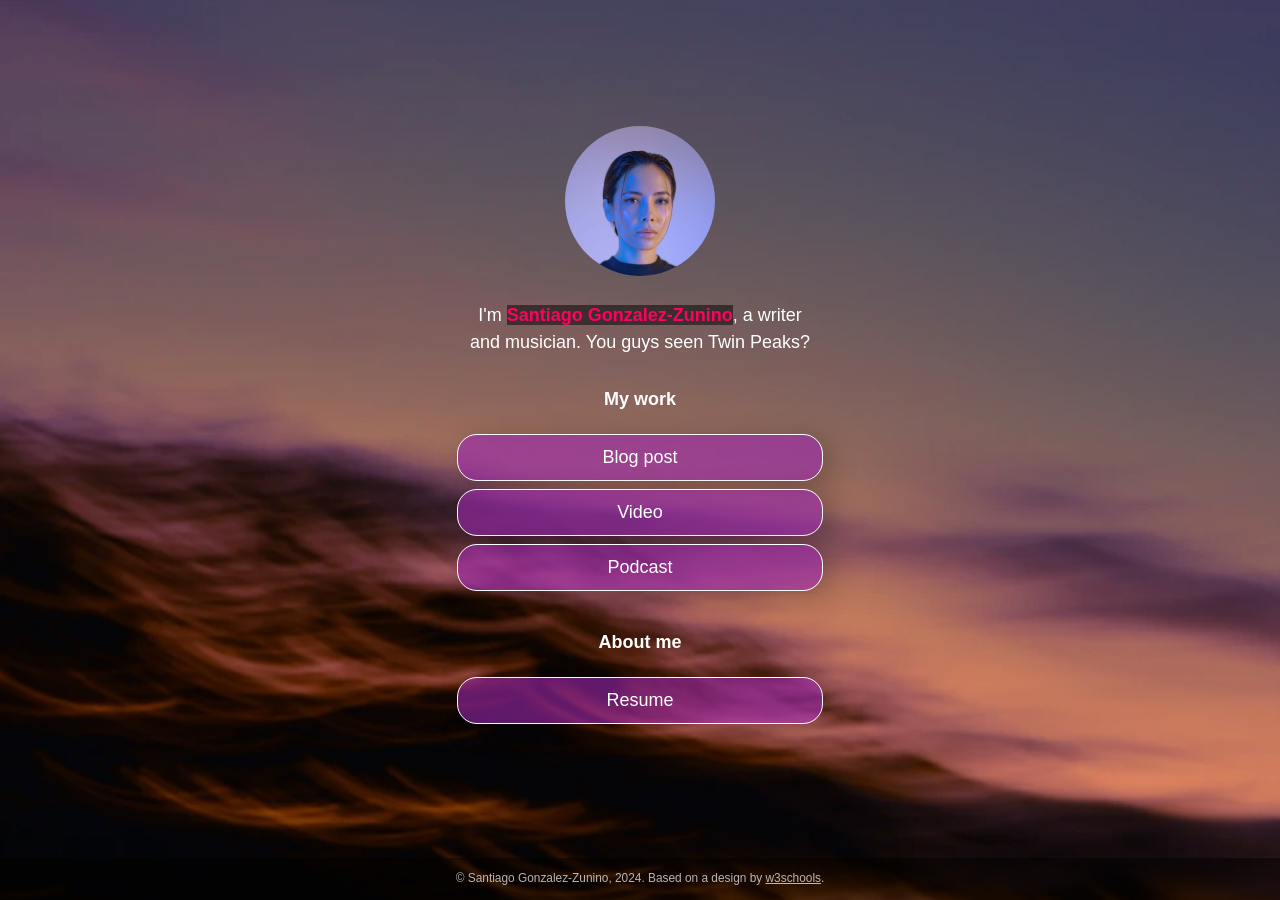
==== index.html @ 19e930d7 "Fix file structure" ====
<!DOCTYPE html>
<!-- This page is adapted from w3schools "How to make a link tree website https://www.w3schools.com/howto/howto_website_create_linktree.asp" -->
<html lang="en">
<head>
<meta charset="utf-8" />
<meta name="viewport" content="width=device-width, initial-scale=1" />
<title>Santiago Gonzalez-Zunino</title>
<link rel="stylesheet" href="css/style.css">
</head>
<body class="main-text-color">
<div class="container">
<div class="image-container">
<img src="images/portrait.jpg" alt="Photo by Art Hauntington">
</div>
<div class="intro">
      I'm <span class="name"><strong>Santiago Gonzalez-Zunino</strong></span>, a writer and musician. You guys seen Twin Peaks?
</div>
<div class="section-header">
<h1>My work</h1>
</div>
<div class="links-container">
<div class="button toggle">Blog post</div>
<div class="slidedown">
<div class="description">
<h2>Blog post title</h2>
<p>Here, add a short but appealing description of your blog post.</p>
<a href="#" class="external-link" target="_blank">Read</a>
</div>
</div>
<div class="button toggle">Video</div>
<div class="slidedown">
<div class="description">
<h2>Video title</h2>
<p>Add a short but appealing description of your video.</p>
<a href="#" class="external-link" target="_blank">Watch</a>
</div>
</div>
<div class="button toggle">Podcast</div>
<div class="slidedown">
<div class="description">
<h2>Podcast title</h2>
<p>Add a short but appealing description of your podcast</p>
<a href="#" class="external-link" target="_blank">Listen</a>
</div>
</div>
</div>
<div class="section-header">
<h1>About me</h1>
</div>
<div class="links-container">
<a href="https://drive.google.com" class="button" target="_blank">Resume</a>
</div>
</div>
<div class="footer">
<p>© Santiago Gonzalez-Zunino, 2024. Based on a design by <a href="https://www.w3schools.com/howto/howto_website_create_linktree.asp" target="_blank">w3schools</a>.</p>
</div>
<script type="text/javascript" src="js/slider.js"></script>
</body>
</html>
---- css/style.css ----
:root {
    --primaryText: #fff;
    --secondaryText: #ff015e;
    --primary: rgba(156, 39, 176, .60);
    --secondary: rgba(255, 1, 94, .60); 
    --buttonHover: rgba(156, 39, 176, .40);
    --smallButtonHover: rgba(0, 0, 0, .25);
}

html {
    box-sizing: border-box;
    /* keeps button boxes within phone screen width */
    -ms-text-size-adjust: 100%;
    -webkit-text-size-adjust: 100%;
    height: 100%;
}

*,
*:before,
*:after {
    box-sizing: inherit;
}

body {
    margin: 0;
    min-height: 100%;
    /* The image used for the site background. Try changing skyscape.jpg to stars.jpg. Put a replacement photo in the images folder and, in line 21 below, replace skyscape.jpg with yourbackgroundfilename.jpg */
    /* The linear gradient darkens the image, like putting a sunglasses lens on top of it. If you want to darken the image even more, change 0.1 (both times) to 0.3 or higher */
    background: linear-gradient(rgba(0, 0, 0, 0.1), rgba(0, 0, 0, 0.1)), url(../images/skyscape.jpg);
    /* Prevents the browser from repeating or "tiling" the background image */
    background-repeat: no-repeat;
    background-position: center;
    /* Freezes the image so that even the content scrolls down, the background stays put */
    background-attachment: fixed;
    /* Resizes the background image to cover the entire container */
    background-size: cover;
    font-family: Futura, Verdana, sans-serif;
    line-height: 1.5;
    font-size: 18px;
    display: flex;
    flex-direction: column;
    justify-content: space-around;
    align-items: center;
}

h1 {
    font-size: 1em;
}

h2 {
    font-size: 1em;
    margin-bottom: 0;
}

img {
    margin: .5em 1em;
    /* border: 1px solid #ccc; */
    border-radius: 50%;
    height: 150px;
    max-width: 100%;
    object-fit: cover;
    /* Resizes the image to cover the entire container */
}

.container {
    text-align: center;
    width: 100%;    
    padding: 0;
    margin-right: auto;
    margin-left: auto;
    flex: 1;
    display: flex;
    flex-direction: column;
    justify-content: center;
}

.image-container {
    text-align: center;
    width: 100%;
}

.main-text-color {
    color: var(--primaryText);
}

.name {
    color: var(--secondaryText);
}

.name strong {
    background-color: rgba(0, 0, 0, 0.50);
}

.section-header {
    padding-top: .5em;
}

.button,
.intro,
.links-container,
.slidedown,
.external-link {
    width: 100%;
    min-width: 50%;
    padding: .5em 1em;
    text-decoration: none;
    color: inherit;
    text-align: center;
}

.button, .external-link {
    border: 1px solid var(--primaryText);
    border-radius: 20px;
    box-shadow: 7px 6px 28px 1px rgba(0, 0, 0, 0.24);
    overflow: hidden;
    white-space: nowrap;
    display: inline-block;
    background-color: var(--primary);
    cursor: pointer;
    transition: 0.2s all;
}

.button:not(.highlight) {
    background-color: var(--primary);
}

@media (hover: hover) {
    .button:hover { background-color: var(--buttonHover); }
}

.button.highlight {
    background-color: var(--secondary);
}

.button:active, .external-link:active { 
    transform: scale(0.98); 
    /* Scaling button to 0.98 to its original size */ 
    box-shadow: 3px 2px 22px 1px rgba(0, 0, 0, 0.24); 
    /* Lowering the shadow */ 
} 

.intro {
    margin: 0 auto;
}

.section {
    margin-top: 1em;
}

.slidedown {
    margin: 0 auto;
    padding: 0;
    -webkit-transition: height .4s ease;
    -o-transition: height .4s ease;
    transition: height .4s ease;
    overflow: hidden;
    height: 0;
}

.external-link {
    border: 1px solid var(--primaryText);
    border-radius: 20px;
    background-color: transparent;
    display: flex;
    align-items: center;
    justify-content: center;
    padding: 0;
    margin: .5em auto 1.5em auto;
    text-decoration: none;
    color: inherit;
    height: 2em;
    width: 6em;
}

.external-link:hover {
    background-color: var(--smallButtonHover)
}

.description {
    display: flex;
    text-align: left;
    flex-direction: column;
    padding: 0 .6em;
}

.description > p {
    margin: .5em 0;
}

.footer {
  font-size: .66em;
  background-color: rgba(0, 0, 0, .5);
  color: rgba(225, 225, 225, .8);
  text-decoration: none;
  width: 100%;
  min-height: 3em;
  display: flex;
  align-items: center;
  justify-content: center;
  position: relative;
}

.footer a {
    color: inherit;
}

/* Media queries allow you to change style properties according to the screen width. In this case, if the screen is AT LEAST 540 pixels wide (bigger than a standard phone), the .container resizes to 540 pixels and the buttons and intro resize to 85% of the container width */
@media (min-width: 540px) {
    .container {
        max-width: 540px;
    }
    
    .button,
    .intro,
    .slidedown {
        width: 85%;
    }
}

/* If the screen is AT LEAST 768 pixels wide (standard tablet or larger), the .container resizes to 750 pixels and the buttons and intro resize to 40% of the container width */
@media (min-width: 768px) {
    .container {
        max-width: 768px;
    }
    
    .button,
    .intro,
    .slidedown {
        width: 40%;
    }
}
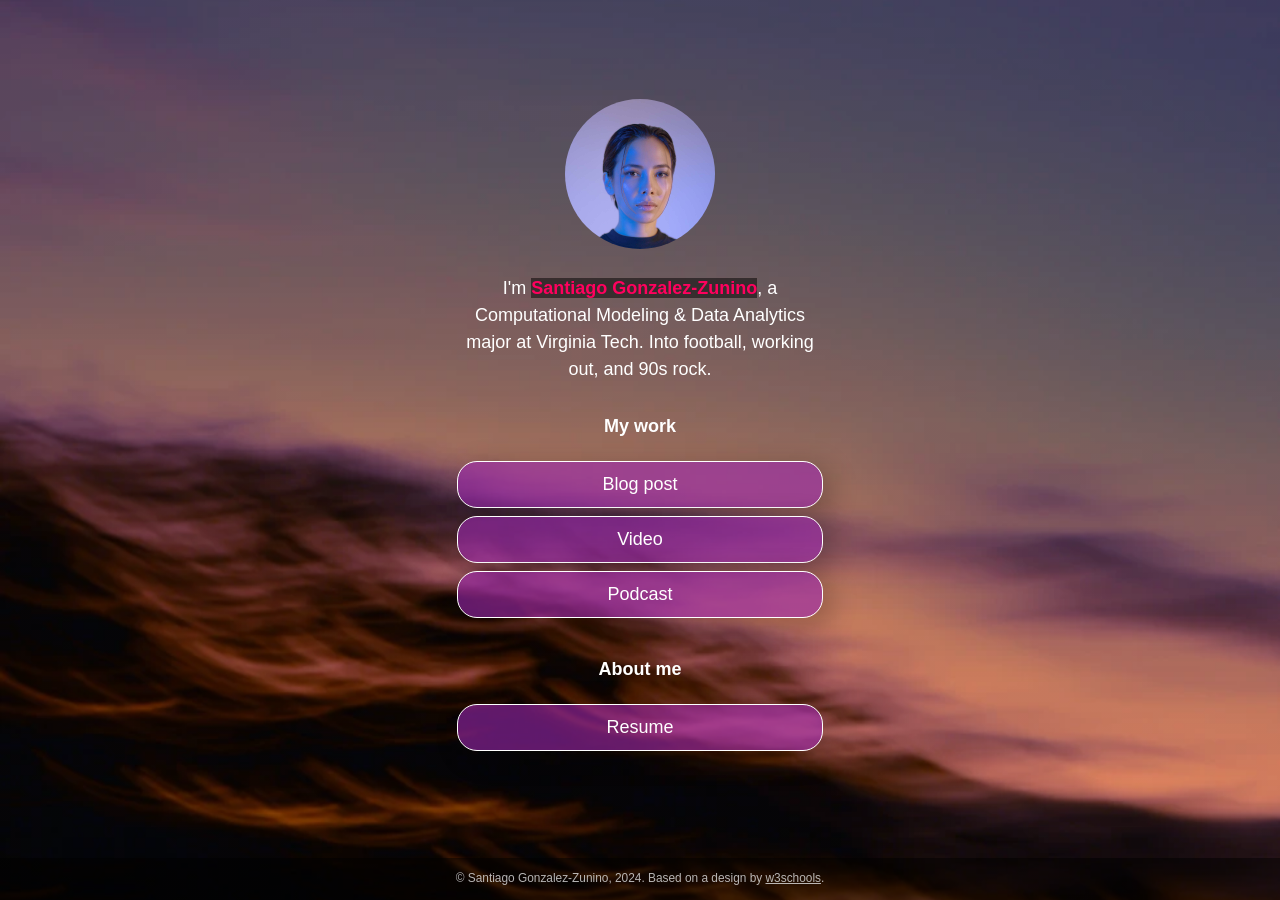
==== commit 853e2d47: "Update blog post and bio" ====
--- a/index.html
+++ b/index.html
@@ -13,7 +13,7 @@
 <img src="images/portrait.jpg" alt="Photo by Art Hauntington">
 </div>
 <div class="intro">
-      I'm <span class="name"><strong>Santiago Gonzalez-Zunino</strong></span>, a writer and musician. You guys seen Twin Peaks?
+      I'm <span class="name"><strong>Santiago Gonzalez-Zunino</strong></span>, a Computational Modeling & Data Analytics major at Virginia Tech. Into football, working out, and 90s rock.
 </div>
 <div class="section-header">
 <h1>My work</h1>
@@ -22,9 +22,9 @@
 <div class="button toggle">Blog post</div>
 <div class="slidedown">
 <div class="description">
-<h2>Blog post title</h2>
-<p>Here, add a short but appealing description of your blog post.</p>
-<a href="#" class="external-link" target="_blank">Read</a>
+<h2>The Wellness Trap: How Social Media Sells Health Anxiety</h2>
+<p>Wellness content is everywhere, but somewhere between green powders and ingredient deep dives, it stopped feeling empowering and started feeling overwhelming.</p>
+<a href="https://medium.com/p/40a756ba434c" class="external-link" target="_blank">Read</a>
 </div>
 </div>
 <div class="button toggle">Video</div>
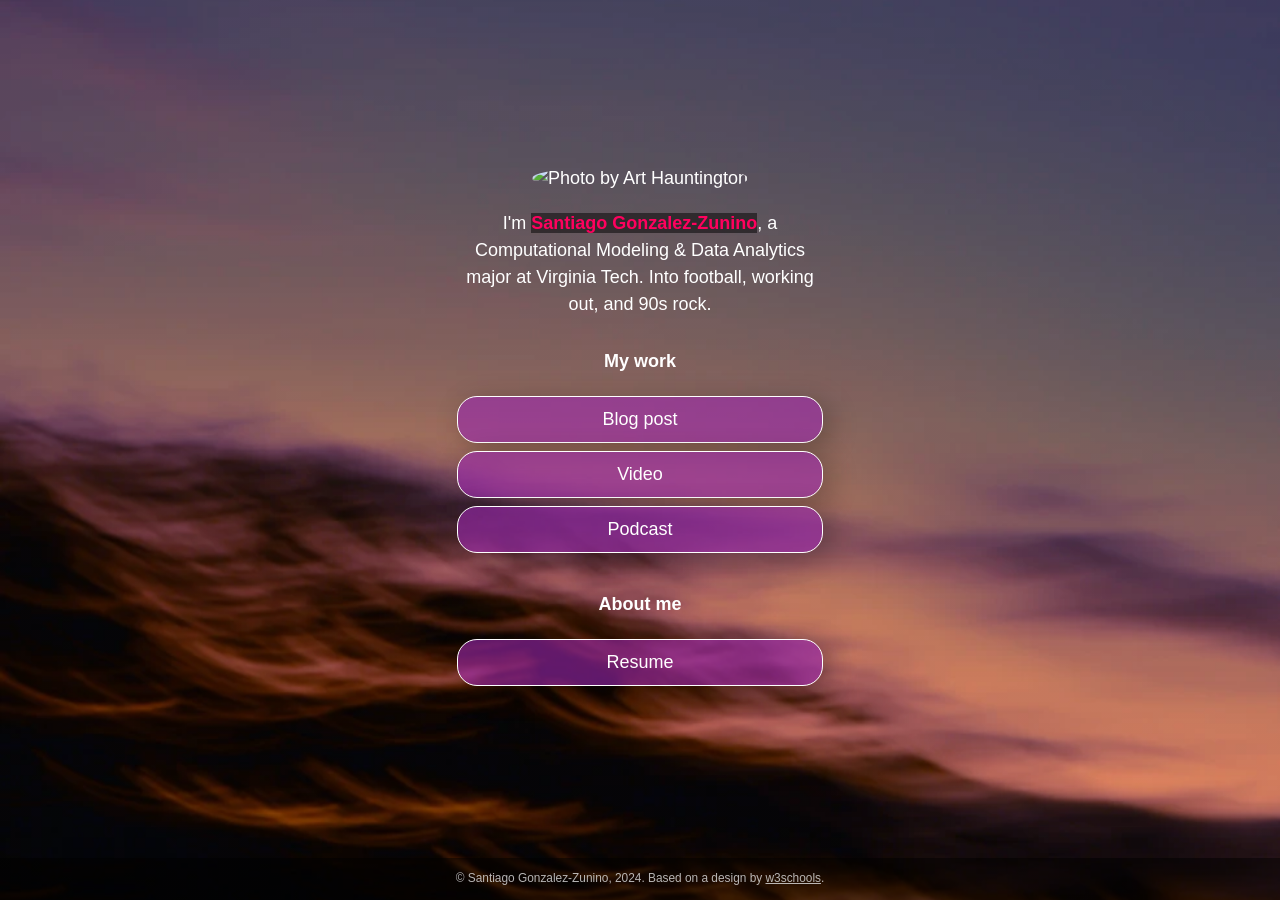
==== commit e2a5344e: "Update video and podcast links" ====
--- a/index.html
+++ b/index.html
@@ -30,17 +30,17 @@
 <div class="button toggle">Video</div>
 <div class="slidedown">
 <div class="description">
-<h2>Video title</h2>
-<p>Add a short but appealing description of your video.</p>
-<a href="#" class="external-link" target="_blank">Watch</a>
+<h2>Yellow Ledbetter - Live at Madison Square Garden</h2>
+<p>Pearl Jam performs Yellow Ledbetter live at Madison Square Garden. A must-watch for any rock fan.</p>
+<a href="https://www.youtube.com/watch?v=veK0oeGdxLo" class="external-link" target="_blank">Watch</a>
 </div>
 </div>
 <div class="button toggle">Podcast</div>
 <div class="slidedown">
 <div class="description">
-<h2>Podcast title</h2>
-<p>Add a short but appealing description of your podcast</p>
-<a href="#" class="external-link" target="_blank">Listen</a>
+<h2>VT and Media Podcast</h2>
+<p>A podcast exploring media and its role at Virginia Tech. Tune in for an engaging conversation.</p>
+<a href="https://soundcloud.com/francesca-321212539/vtandmediapodcast-4_7_26-10-50?si=47c4a6540b574c25beddb1b768c39085&utm_source=clipboard&utm_medium=text&utm_campaign=social_sharing" class="external-link" target="_blank">Listen</a>
 </div>
 </div>
 </div>
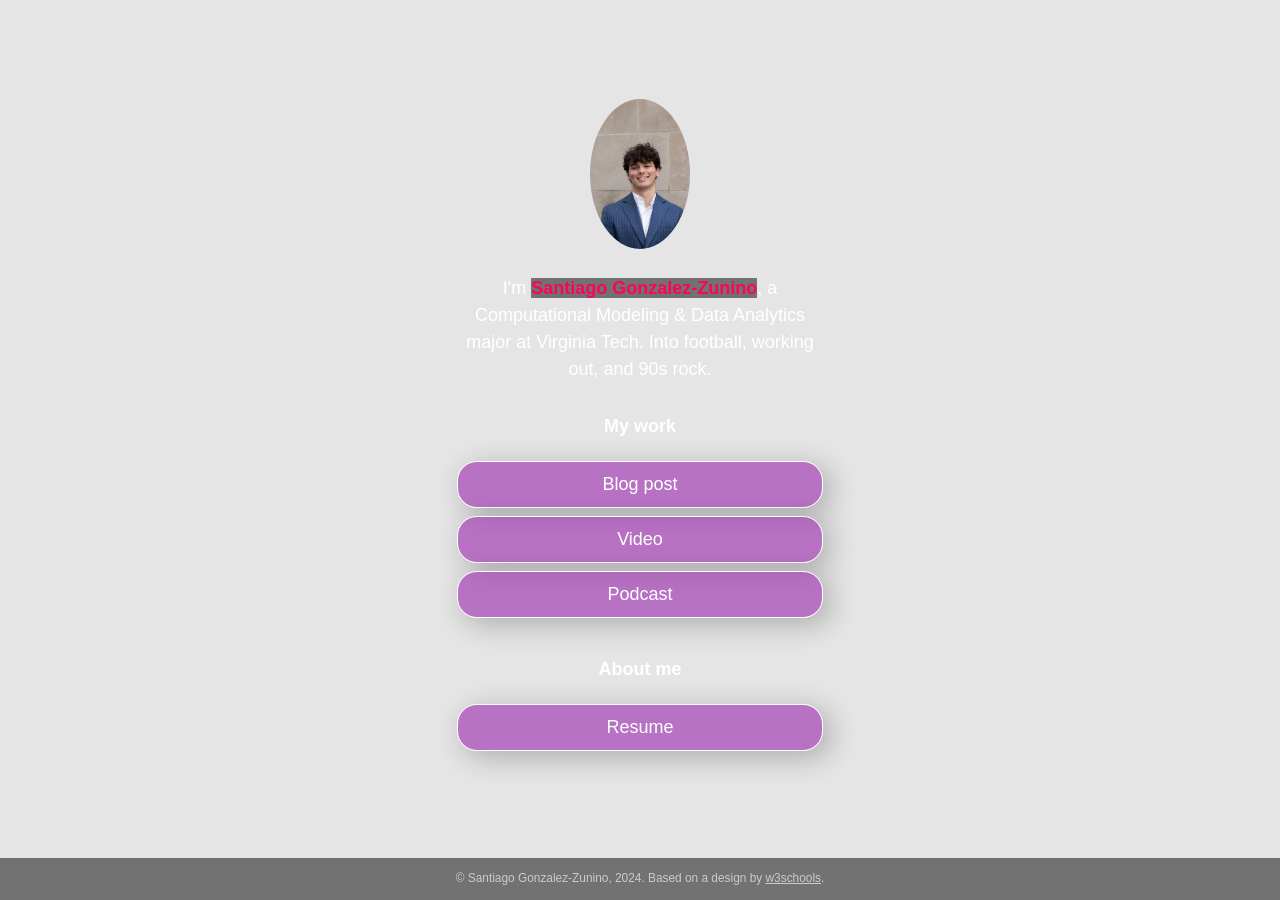
==== commit 0037a8ba: "update profile picture" ====
--- a/index.html
+++ b/index.html
@@ -10,7 +10,7 @@
 <body class="main-text-color">
 <div class="container">
 <div class="image-container">
-<img src="images/portrait.jpg" alt="Photo by Art Hauntington">
+<img src="images/santiago.jpg" alt="Headshot of Santiago Gonzalez-Zunino">
 </div>
 <div class="intro">
       I'm <span class="name"><strong>Santiago Gonzalez-Zunino</strong></span>, a Computational Modeling & Data Analytics major at Virginia Tech. Into football, working out, and 90s rock.
--- a/css/style.css
+++ b/css/style.css
@@ -26,8 +26,8 @@
     min-height: 100%;
     /* The image used for the site background. Try changing skyscape.jpg to stars.jpg. Put a replacement photo in the images folder and, in line 21 below, replace skyscape.jpg with yourbackgroundfilename.jpg */
     /* The linear gradient darkens the image, like putting a sunglasses lens on top of it. If you want to darken the image even more, change 0.1 (both times) to 0.3 or higher */
-    background: linear-gradient(rgba(0, 0, 0, 0.1), rgba(0, 0, 0, 0.1)), url(../images/skyscape.jpg);
     /* Prevents the browser from repeating or "tiling" the background image */
+    background: linear-gradient(rgba(0, 0, 0, 0.1), rgba(0, 0, 0, 0.1)), url(../images/background.jpg);
     background-repeat: no-repeat;
     background-position: center;
     /* Freezes the image so that even the content scrolls down, the background stays put */
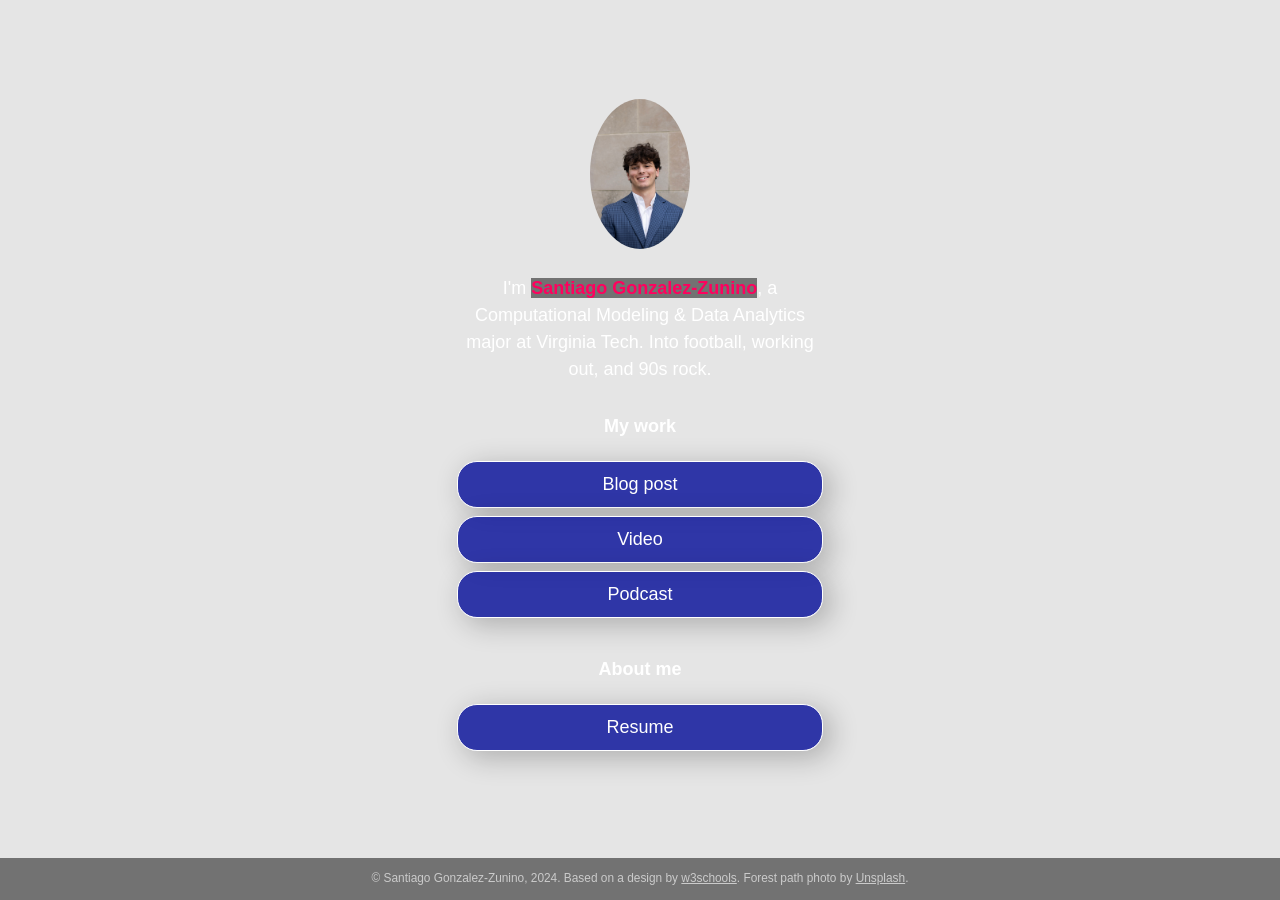
==== commit 1341f443: "Updated Resume, youtube video, footer," ====
--- a/index.html
+++ b/index.html
@@ -1,11 +1,13 @@
 <!DOCTYPE html>
-<!-- This page is adapted from w3schools "How to make a link tree website https://www.w3schools.com/howto/howto_website_create_linktree.asp" -->
 <html lang="en">
 <head>
 <meta charset="utf-8" />
 <meta name="viewport" content="width=device-width, initial-scale=1" />
 <title>Santiago Gonzalez-Zunino</title>
 <link rel="stylesheet" href="css/style.css">
+<link rel="preconnect" href="https://fonts.googleapis.com">
+<link rel="preconnect" href="https://fonts.gstatic.com" crossorigin>
+<link href="https://fonts.googleapis.com/css2?family=Oswald:wght@200..700&display=swap" rel="stylesheet">
 </head>
 <body class="main-text-color">
 <div class="container">
@@ -30,9 +32,9 @@
 <div class="button toggle">Video</div>
 <div class="slidedown">
 <div class="description">
-<h2>Yellow Ledbetter - Live at Madison Square Garden</h2>
-<p>Pearl Jam performs Yellow Ledbetter live at Madison Square Garden. A must-watch for any rock fan.</p>
-<a href="https://www.youtube.com/watch?v=veK0oeGdxLo" class="external-link" target="_blank">Watch</a>
+<h2>John's Camera Store: Blacksburg's Best Kept Secret</h2>
+<p>A hidden gem tucked in Blacksburg — John's Camera Store has everything a photography lover could need.</p>
+<a href="https://youtube.com/shorts/rBeO5GMJE6o" class="external-link" target="_blank">Watch</a>
 </div>
 </div>
 <div class="button toggle">Podcast</div>
@@ -48,11 +50,11 @@
 <h1>About me</h1>
 </div>
 <div class="links-container">
-<a href="https://drive.google.com" class="button" target="_blank">Resume</a>
+<a href="https://docs.google.com/document/d/1f3G7m4Ij52L2pLTHfSVKHmfWAJzk_8LTuUt6-m78nIY/edit?usp=sharing" class="button" target="_blank">Resume</a>
 </div>
 </div>
 <div class="footer">
-<p>© Santiago Gonzalez-Zunino, 2024. Based on a design by <a href="https://www.w3schools.com/howto/howto_website_create_linktree.asp" target="_blank">w3schools</a>.</p>
+<p>© Santiago Gonzalez-Zunino, 2024. Based on a design by <a href="https://www.w3schools.com/howto/howto_website_create_linktree.asp" target="_blank">w3schools</a>. Forest path photo by <a href="https://unsplash.com/photos/a-path-in-a-park-lined-with-trees-K2AWz4lXrAM" target="_blank">Unsplash</a>.</p>
 </div>
 <script type="text/javascript" src="js/slider.js"></script>
 </body>
--- a/css/style.css
+++ b/css/style.css
@@ -1,11 +1,12 @@
 :root {
     --primaryText: #fff;
     --secondaryText: #ff015e;
-    --primary: rgba(156, 39, 176, .60);
-    --secondary: rgba(255, 1, 94, .60); 
-    --buttonHover: rgba(156, 39, 176, .40);
+    --primary: rgba(12, 20, 156, 0.83);
+    --secondary: rgba(12, 20, 156, 0.60); 
+    --buttonHover: rgba(12, 20, 156, 0.40);
     --smallButtonHover: rgba(0, 0, 0, .25);
 }
+
 
 html {
     box-sizing: border-box;
@@ -34,7 +35,7 @@
     background-attachment: fixed;
     /* Resizes the background image to cover the entire container */
     background-size: cover;
-    font-family: Futura, Verdana, sans-serif;
+    font-family: 'Oswald', Verdana, sans-serif;
     line-height: 1.5;
     font-size: 18px;
     display: flex;
